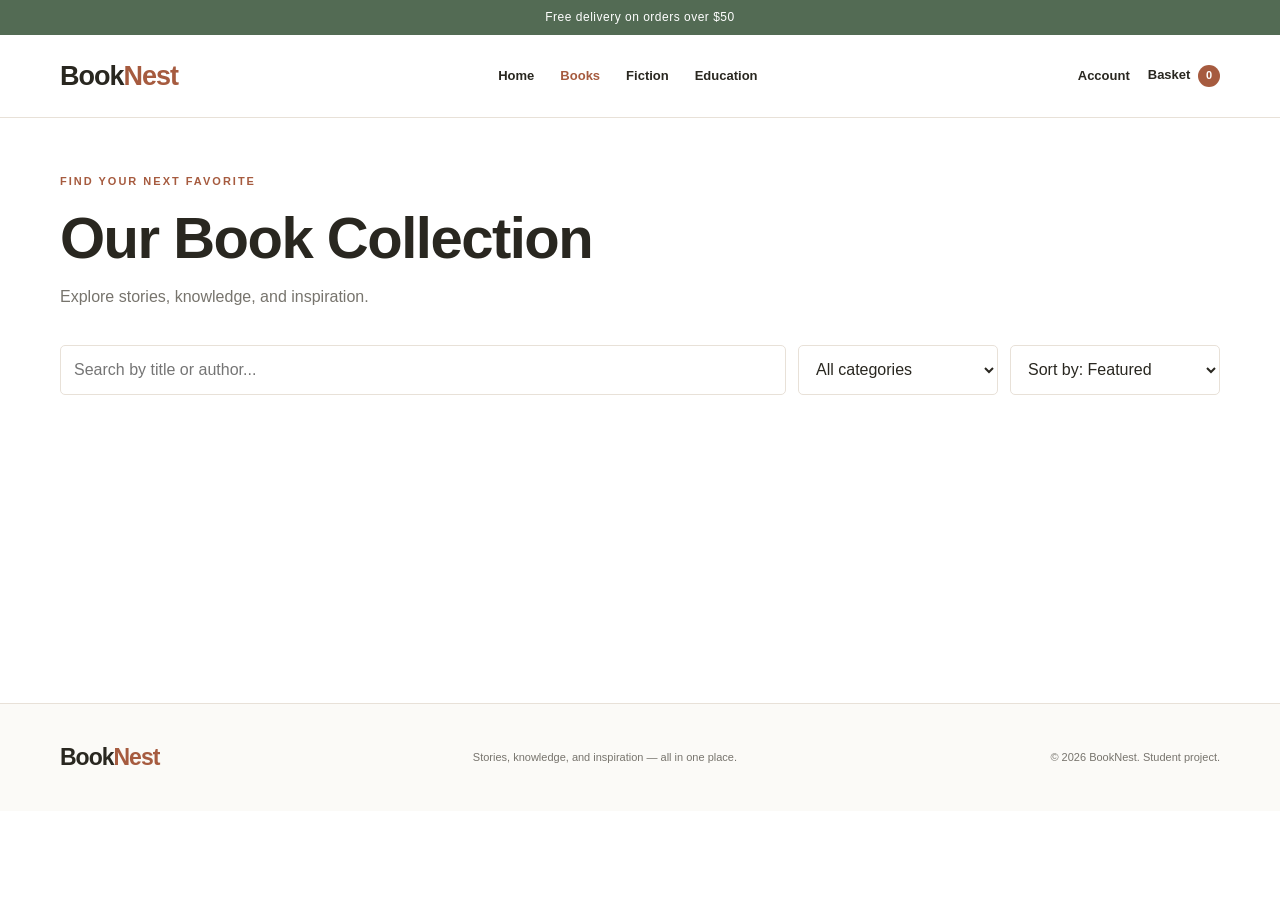
==== BookStore/gallery.html @ 00ec2f59 "Add files via upload" ====
<!DOCTYPE html>
<html lang="en">

<head>
    <meta charset="UTF-8">
    <meta name="viewport" content="width=device-width, initial-scale=1.0">
    <link rel="stylesheet" href="./assets/css/style.css">
    <title>Document</title>
</head>

<body>
    <header class="site-header">
        <div class="topbar">Free delivery on orders over $50</div>
        <div class="container nav-wrap">
            <a class="logo" href="index.html">Book<span>Nest</span></a>
            <button class="menu-toggle" id="menuToggle" aria-label="Open menu">☰</button>
            <nav class="main-nav" id="mainNav">
                <a href="index.html">Home</a>
                <a class="active" href="gallery.html">Books</a>
                <a href="gallery.html?category=Fiction">Fiction</a>
                <a href="gallery.html?category=Education">Education</a>
            </nav>
            <div class="nav-actions">
                <a href="login.html">Account</a>
                <a class="cart-link" href="gallery.html">Basket <span id="cartCount">0</span></a>
            </div>
        </div>
    </header>

    <main class="container page-section">
        <div class="page-heading">
            <p class="eyebrow">FIND YOUR NEXT FAVORITE</p>
            <h1>Our Book Collection</h1>
            <p>Explore stories, knowledge, and inspiration.</p>
        </div>

        <div class="catalog-toolbar">
            <input type="search" id="searchInput" placeholder="Search by title or author...">
            <select id="categoryFilter" aria-label="Filter by category">
                <option value="All">All categories</option>
                <option value="Fiction">Fiction</option>
                <option value="Fantasy">Fantasy</option>
                <option value="Education">Education</option>
                <option value="Self-help">Self-help</option>
                <option value="Classic">Classic</option>
            </select>
            <select id="sortSelect" aria-label="Sort books">
                <option value="default">Sort by: Featured</option>
                <option value="low">Price: Low to High</option>
                <option value="high">Price: High to Low</option>
                <option value="title">Title: A to Z</option>
            </select>
        </div>

        <p class="results-count" id="resultsCount"></p>
        <div class="product-grid" id="galleryProducts"></div>
        <p class="empty-state" id="emptyState" hidden>No books found. Try another search.</p>
    </main>

    <footer class="site-footer">
        <div class="container footer-content">
            <a class="logo footer-logo" href="index.html">Book<span>Nest</span></a>
            <p>Stories, knowledge, and inspiration — all in one place.</p>
            <p>© 2026 BookNest. Student project.</p>
        </div>
    </footer>
    <div class="toast" id="toast" role="status"></div>

    <script src="assets/js/products.js" defer></script>
    <script src="assets/js/main.js" defer></script>
    <script src="assets/js/gallery.js" defer></script>
</body>

</html>
---- BookStore/assets/css/style.css ----
/* =========================
   1. RESET AND VARIABLES
========================= */
:root {
  --primary: #a65b3f;
  --primary-dark: #81432e;
  --ink: #292720;
  --muted: #77746d;
  --cream: #f8f5ef;
  --white: #ffffff;
  --border: #e8e1d8;
  --green: #536b54;
  --radius: 14px;
  --shadow: 0 10px 35px rgba(48, 38, 27, 0.08);
}

* {
  box-sizing: border-box;
  margin: 0;
  padding: 0;
}

html {
  scroll-behavior: smooth;
}

body {
  font-family: Arial, Helvetica, sans-serif;
  color: var(--ink);
  background: var(--white);
  line-height: 1.6;
}

img {
  display: block;
  max-width: 100%;
}

a {
  color: inherit;
  text-decoration: none;
}

button,
input,
select {
  font: inherit;
}

button,
select {
  cursor: pointer;
}

button:focus-visible,
a:focus-visible,
input:focus-visible,
select:focus-visible {
  outline: 3px solid rgba(166, 91, 63, 0.35);
  outline-offset: 3px;
}

.container {
  width: min(1160px, calc(100% - 40px));
  margin-inline: auto;
}

.section {
  padding-block: 76px;
}

.eyebrow {
  color: var(--primary);
  font-size: 11px;
  font-weight: 800;
  letter-spacing: 2px;
  margin-bottom: 12px;
}

h1,
h2,
h3 {
  line-height: 1.2;
}

h1 {
  font-size: clamp(34px, 5vw, 58px);
  letter-spacing: -1.5px;
}

h2 {
  font-size: clamp(27px, 3vw, 36px);
  letter-spacing: -0.7px;
}

.muted {
  color: var(--muted);
}

/* =========================
   2. HEADER AND NAVIGATION
========================= */
.site-header {
  background: var(--white);
  border-bottom: 1px solid var(--border);
}

.topbar {
  padding: 8px 20px;
  text-align: center;
  background: var(--green);
  color: var(--white);
  font-size: 12px;
  letter-spacing: 0.5px;
}

.nav-wrap {
  min-height: 82px;
  display: flex;
  align-items: center;
  justify-content: space-between;
  gap: 28px;
}

.logo {
  font-size: 27px;
  font-weight: 800;
  letter-spacing: -1px;
  white-space: nowrap;
}

.logo span {
  color: var(--primary);
}

.main-nav,
.nav-actions {
  display: flex;
  align-items: center;
  gap: 26px;
}

.main-nav a,
.nav-actions a {
  font-size: 13px;
  font-weight: 700;
  transition: color 0.2s ease;
}

.main-nav a:hover,
.main-nav a.active,
.nav-actions a:hover {
  color: var(--primary);
}

.nav-actions {
  gap: 18px;
}

.cart-link {
  white-space: nowrap;
}

#cartCount {
  display: inline-grid;
  place-items: center;
  min-width: 22px;
  height: 22px;
  margin-left: 4px;
  padding: 0 5px;
  border-radius: 50px;
  background: var(--primary);
  color: white;
  font-size: 11px;
}

.menu-toggle {
  display: none;
  border: 0;
  background: transparent;
  color: var(--ink);
  font-size: 26px;
}

/* =========================
   3. BUTTONS
========================= */
.btn {
  display: inline-flex;
  justify-content: center;
  align-items: center;
  min-height: 46px;
  padding: 12px 23px;
  border: 1px solid transparent;
  border-radius: 5px;
  font-size: 13px;
  font-weight: 700;
  text-align: center;
  transition: 0.2s ease;
}

.btn-primary {
  color: var(--white);
  background: var(--primary);
}

.btn-primary:hover {
  background: var(--primary-dark);
  transform: translateY(-1px);
}

.btn-light {
  color: var(--ink);
  background: var(--white);
}

.btn-light:hover {
  background: var(--cream);
}

.btn-outline {
  border-color: var(--border);
  background: transparent;
}

.btn-outline:hover {
  border-color: var(--primary);
  color: var(--primary);
}

.btn-full {
  width: 100%;
}

/* =========================
   4. HOME HERO
========================= */
.hero {
  overflow: hidden;
  background: var(--cream);
}

.hero-content {
  min-height: 475px;
  display: grid;
  grid-template-columns: 1fr 0.9fr;
  align-items: center;
  gap: 60px;
  padding-block: 55px;
}

.hero h1 span {
  color: var(--primary);
}

.hero-text {
  max-width: 430px;
  margin: 20px 0 27px;
  color: var(--muted);
  font-size: 15px;
}

.hero-art {
  min-height: 330px;
  position: relative;
  display: flex;
  align-items: center;
  justify-content: center;
}

.hero-circle {
  position: absolute;
  width: 320px;
  height: 320px;
  border-radius: 50%;
  background: #e8d8c8;
}

.hero-art img {
  position: relative;
  z-index: 1;
  width: 205px;
  height: 285px;
  object-fit: cover;
  border: 8px solid white;
  border-radius: 5px;
  box-shadow: 0 25px 55px rgba(48, 38, 27, 0.2);
  transform: rotate(5deg);
}

.hero-note {
  position: absolute;
  right: 0;
  bottom: 20px;
  z-index: 2;
  padding: 15px 20px;
  background: white;
  color: var(--green);
  box-shadow: var(--shadow);
  font-size: 12px;
  font-weight: 700;
}

/* =========================
   5. BENEFITS
========================= */
.benefits {
  display: grid;
  grid-template-columns: repeat(3, 1fr);
  gap: 25px;
  padding-block: 32px;
  border-bottom: 1px solid var(--border);
}

.benefits article {
  display: flex;
  align-items: center;
  gap: 15px;
}

.benefits article > span {
  display: grid;
  place-items: center;
  width: 48px;
  height: 48px;
  flex-shrink: 0;
  border-radius: 50%;
  background: var(--cream);
  font-size: 22px;
}

.benefits h3 {
  font-size: 14px;
}

.benefits p {
  margin-top: 4px;
  color: var(--muted);
  font-size: 12px;
}

/* =========================
   6. SECTION HEADINGS
========================= */
.section-heading {
  display: flex;
  align-items: end;
  justify-content: space-between;
  gap: 20px;
  margin-bottom: 30px;
}

.text-link {
  color: var(--primary);
  font-size: 13px;
  font-weight: 700;
}

.text-link:hover {
  text-decoration: underline;
}

/* =========================
   7. PRODUCT CARDS
========================= */
.product-grid {
  display: grid;
  grid-template-columns: repeat(4, minmax(0, 1fr));
  gap: 25px;
}

.product-card {
  min-width: 0;
  overflow: hidden;
  border: 1px solid var(--border);
  border-radius: var(--radius);
  background: var(--white);
  transition: transform 0.25s ease, box-shadow 0.25s ease;
}

.product-card:hover {
  transform: translateY(-5px);
  box-shadow: var(--shadow);
}

.product-image {
  position: relative;
  display: flex;
  align-items: center;
  justify-content: center;
  height: 260px;
  overflow: hidden;
  background: #f6f2ec;
}

.product-image img {
  width: 100%;
  height: 100%;
  padding: 18px;
  object-fit: contain;
  transition: transform 0.3s ease;
}

.product-card:hover .product-image img {
  transform: scale(1.04);
}

.product-category {
  position: absolute;
  top: 12px;
  left: 12px;
  z-index: 1;
  padding: 5px 9px;
  border-radius: 3px;
  background: white;
  color: var(--green);
  font-size: 10px;
  font-weight: 700;
}

.product-info {
  padding: 17px;
}

.product-author {
  margin-bottom: 7px;
  color: var(--muted);
  font-size: 11px;
}

.product-info h3 {
  min-height: 42px;
  font-size: 15px;
}

.product-info h3 a:hover {
  color: var(--primary);
}

.product-bottom {
  display: flex;
  align-items: center;
  justify-content: space-between;
  gap: 10px;
  margin-top: 17px;
}

.product-bottom strong {
  color: var(--primary);
  font-size: 17px;
}

.add-cart {
  display: grid;
  place-items: center;
  width: 35px;
  height: 35px;
  border: 0;
  border-radius: 5px;
  background: var(--cream);
  color: var(--primary);
  font-size: 24px;
  transition: 0.2s ease;
}

.add-cart:hover {
  background: var(--primary);
  color: white;
}


.promo {
  overflow: hidden;
  background: var(--green);
  color: white;
}

.promo-content {
  display: flex;
  align-items: center;
  justify-content: space-between;
  gap: 40px;
  padding-block: 55px;
}

.promo .eyebrow {
  color: #e8d8c8;
}

.promo h2 {
  font-size: clamp(32px, 4vw, 46px);
}

.promo p:not(.eyebrow) {
  margin: 17px 0 24px;
  color: #e1e6dc;
}

.promo-symbol {
  color: rgba(255, 255, 255, 0.16);
  font-size: clamp(35px, 6vw, 76px);
  font-weight: 900;
  line-height: 0.95;
  text-align: right;
  letter-spacing: 2px;
}

.newsletter {
  display: flex;
  gap: 12px;
  max-width: 650px;
}

.newsletter input {
  flex: 1;
  min-width: 0;
  padding: 13px 15px;
  border: 1px solid var(--border);
  border-radius: 5px;
  background: var(--cream);
}

.page-section {
  min-height: 65vh;
  padding-block: 55px 80px;
}

.page-heading {
  margin-bottom: 35px;
}

.page-heading > p:last-child {
  margin-top: 12px;
  color: var(--muted);
}

.catalog-toolbar {
  display: grid;
  grid-template-columns: minmax(200px, 1fr) 200px 210px;
  gap: 12px;
  margin-bottom: 22px;
}

.catalog-toolbar input,
.catalog-toolbar select {
  width: 100%;
  min-height: 47px;
  padding: 11px 13px;
  border: 1px solid var(--border);
  border-radius: 5px;
  background: white;
  color: var(--ink);
}

.results-count {
  margin-bottom: 20px;
  color: var(--muted);
  font-size: 13px;
}

.empty-state {
  padding: 50px 15px;
  color: var(--muted);
  text-align: center;
}

 
.breadcrumbs {
  margin-bottom: 30px;
  color: var(--muted);
  font-size: 12px;
}

.breadcrumbs a:hover {
  color: var(--primary);
}

.detail-layout {
  display: grid;
  grid-template-columns: minmax(0, 0.85fr) minmax(0, 1.15fr);
  align-items: start;
  gap: 55px;
}

.detail-image {
  display: grid;
  place-items: center;
  min-height: 420px;
  padding: 35px;
  border-radius: var(--radius);
  background: var(--cream);
}

.detail-image img {
  width: min(100%, 300px);
  height: 380px;
  object-fit: contain;
}

.detail-info {
  padding-block: 15px;
}

.detail-info h1 {
  font-size: clamp(32px, 4vw, 45px);
}

.detail-author {
  margin-top: 12px;
  color: var(--muted);
}

.detail-price {
  margin: 25px 0;
  color: var(--primary);
  font-size: 29px;
  font-weight: 800;
}

.detail-description {
  margin-bottom: 25px;
  color: var(--muted);
  line-height: 1.9;
}

.detail-meta {
  margin-bottom: 27px;
  padding-block: 15px;
  border-top: 1px solid var(--border);
  border-bottom: 1px solid var(--border);
  font-size: 13px;
}

.detail-meta p + p {
  margin-top: 8px;
}

.detail-info .btn {
  margin: 0 8px 8px 0;
}

.not-found {
  grid-column: 1 / -1;
  padding: 50px 0;
  text-align: center;
}

.not-found p {
  margin: 15px 0;
  color: var(--muted);
}

 
.auth-page {
  min-height: 100vh;
  background: var(--cream);
}

.auth-wrapper {
  display: grid;
  place-items: center;
  padding: 45px 20px 70px;
}

.auth-card {
  width: min(100%, 460px);
  padding: 38px;
  border: 1px solid var(--border);
  border-radius: var(--radius);
  background: white;
  box-shadow: var(--shadow);
}

.auth-card h1 {
  margin-bottom: 10px;
  font-size: 31px;
  letter-spacing: -0.7px;
}

.auth-card > .muted {
  margin-bottom: 26px;
  font-size: 13px;
}

.auth-card label {
  display: block;
  margin: 16px 0 7px;
  font-size: 12px;
  font-weight: 700;
}

.auth-card input {
  width: 100%;
  min-height: 46px;
  padding: 12px;
  border: 1px solid var(--border);
  border-radius: 5px;
  background: white;
}

.auth-card input:focus,
.newsletter input:focus,
.catalog-toolbar input:focus,
.catalog-toolbar select:focus {
  border-color: var(--primary);
  outline: 2px solid rgba(166, 91, 63, 0.12);
}

.auth-card .btn {
  margin-top: 22px;
}

.field-error {
  display: block;
  min-height: 0;
  margin-top: 4px;
  color: #b3261e;
  font-size: 11px;
}

.field-error:not(:empty) {
  margin-bottom: 5px;
}

.auth-switch {
  margin-top: 22px;
  text-align: center;
  font-size: 13px;
}

.auth-switch a {
  color: var(--primary);
  font-weight: 700;
}

.form-message {
  margin-top: 15px;
  color: #b3261e;
  font-size: 13px;
  overflow-wrap: anywhere;
}

.success-message {
  color: #2f6b3d;
}

.demo-note {
  margin-top: 20px;
  color: var(--muted);
  font-size: 11px;
  text-align: center;
}

 
.site-footer {
  padding-block: 35px;
  border-top: 1px solid var(--border);
  background: #fbfaf7;
}

.footer-content {
  display: flex;
  align-items: center;
  justify-content: space-between;
  gap: 20px;
  flex-wrap: wrap;
}

.footer-logo {
  font-size: 23px;
}

.footer-content p {
  color: var(--muted);
  font-size: 11px;
}


.toast {
  position: fixed;
  right: 22px;
  bottom: 22px;
  z-index: 100;
  max-width: calc(100% - 44px);
  padding: 13px 20px;
  border-radius: 7px;
  background: var(--ink);
  color: white;
  font-size: 13px;
  box-shadow: var(--shadow);
  opacity: 0;
  pointer-events: none;
  transform: translateY(10px);
  transition: 0.25s ease;
}

.toast.show {
  opacity: 1;
  transform: translateY(0);
}

@media (max-width: 950px) {
  .nav-wrap {
    gap: 16px;
  }

  .main-nav {
    gap: 15px;
  }

  .nav-actions {
    gap: 12px;
  }

  .product-grid {
    grid-template-columns: repeat(3, minmax(0, 1fr));
  }

  .hero-content {
    gap: 25px;
  }

  .catalog-toolbar {
    grid-template-columns: 1fr 1fr;
  }

  .catalog-toolbar input {
    grid-column: 1 / -1;
  }

  .detail-layout {
    gap: 30px;
  }
}

@media (max-width: 700px) {
  .container {
    width: min(100% - 28px, 560px);
  }

  .nav-wrap {
    min-height: 70px;
    flex-wrap: wrap;
    gap: 12px;
    padding-block: 12px;
  }

  .logo {
    font-size: 24px;
  }

  .menu-toggle {
    display: block;
    margin-left: auto;
  }

  .main-nav {
    display: none;
    order: 3;
    width: 100%;
    align-items: stretch;
    flex-direction: column;
    gap: 0;
    padding: 8px 0;
    border-top: 1px solid var(--border);
  }

  .main-nav.nav-open {
    display: flex;
  }

  .main-nav a {
    padding: 10px 0;
  }

  .nav-actions {
    width: 100%;
    justify-content: space-between;
    padding-top: 9px;
    border-top: 1px solid var(--border);
  }

  .hero-content {
    grid-template-columns: 1fr;
    padding-block: 45px;
    text-align: center;
  }

  .hero-text {
    margin-inline: auto;
  }

  .hero-art {
    min-height: 290px;
  }

  .hero-circle {
    width: 260px;
    height: 260px;
  }

  .hero-art img {
    width: 170px;
    height: 235px;
  }

  .hero-note {
    right: 2px;
    bottom: 5px;
  }

  .benefits {
    grid-template-columns: 1fr;
    gap: 20px;
  }

  .section {
    padding-block: 52px;
  }

  .section-heading {
    align-items: start;
    flex-direction: column;
    gap: 12px;
  }

  .product-grid {
    grid-template-columns: repeat(2, minmax(0, 1fr));
    gap: 13px;
  }

  .product-image {
    height: 205px;
  }

  .product-info {
    padding: 12px;
  }

  .product-info h3 {
    font-size: 13px;
  }

  .product-bottom strong {
    font-size: 15px;
  }

  .promo-content {
    align-items: start;
    flex-direction: column;
    padding-block: 45px;
  }

  .promo-symbol {
    font-size: 43px;
    text-align: left;
  }

  .newsletter {
    flex-direction: column;
  }

  .newsletter .btn {
    width: 100%;
  }

  .page-section {
    padding-block: 35px 55px;
  }

  .catalog-toolbar {
    grid-template-columns: 1fr;
  }

  .catalog-toolbar input {
    grid-column: auto;
  }

  .detail-layout {
    grid-template-columns: 1fr;
    gap: 25px;
  }

  .detail-image {
    min-height: 330px;
  }

  .detail-image img {
    height: 290px;
  }

  .detail-info {
    padding-top: 0;
  }

  .auth-wrapper {
    padding: 25px 14px 45px;
  }

  .auth-card {
    padding: 26px 21px;
  }

  .footer-content {
    align-items: start;
    flex-direction: column;
    gap: 10px;
  }
}

@media (max-width: 380px) {
  .product-grid {
    grid-template-columns: 1fr;
  }

  .product-image {
    height: 260px;
  }

  .auth-card h1 {
    font-size: 27px;
  }
}
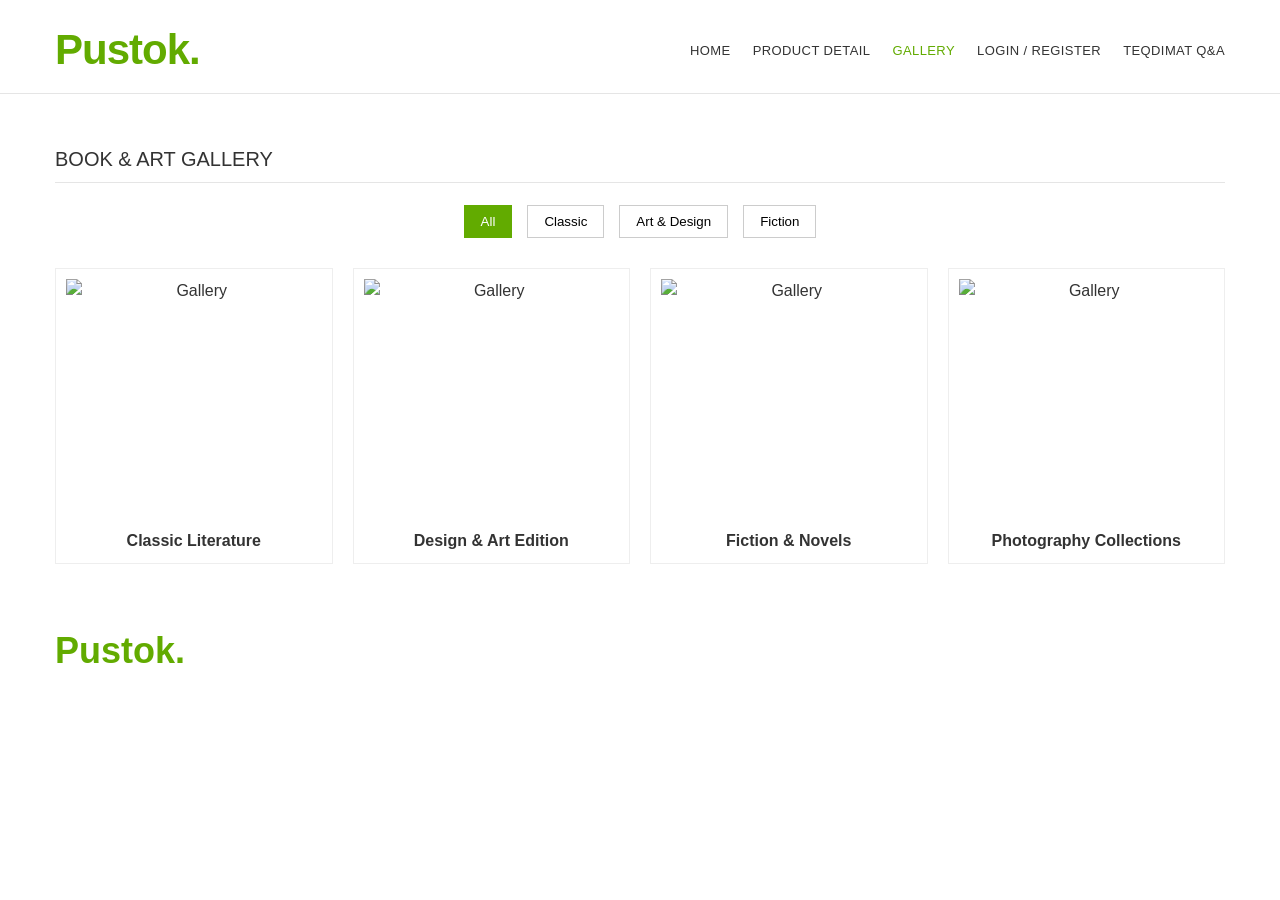
==== commit 65ec152c: "Add files via upload" ====
--- a/BookStore/gallery.html
+++ b/BookStore/gallery.html
@@ -1,74 +1,68 @@
 <!DOCTYPE html>
-<html lang="en">
+<html lang="az">
+<head>
+  <meta charset="UTF-8">
+  <meta name="viewport" content="width=device-width, initial-scale=1.0">
+  <title>Pustok - Gallery</title>
+  <link rel="stylesheet" href="./assets/css/style.css">
+</head>
+<body>
 
-<head>
-    <meta charset="UTF-8">
-    <meta name="viewport" content="width=device-width, initial-scale=1.0">
-    <link rel="stylesheet" href="./assets/css/style.css">
-    <title>Document</title>
-</head>
+  <!-- Header -->
+  <header class="header">
+    <div class="container header-top">
+      <div class="logo"><a href="index.html">Pustok<span>.</span></a></div>
+      <nav class="main-nav">
+        <ul>
+          <li><a href="index.html" class="nav-link">HOME</a></li>
+          <li><a href="product-detail.html" class="nav-link">PRODUCT DETAIL</a></li>
+          <li><a href="gallery.html" class="nav-link active">GALLERY</a></li>
+          <li><a href="login-register.html" class="nav-link">LOGIN / REGISTER</a></li>
+          <li><a href="presentation.html" class="nav-link">TEQDIMAT Q&A</a></li>
+        </ul>
+      </nav>
+    </div>
+  </header>
 
-<body>
-    <header class="site-header">
-        <div class="topbar">Free delivery on orders over $50</div>
-        <div class="container nav-wrap">
-            <a class="logo" href="index.html">Book<span>Nest</span></a>
-            <button class="menu-toggle" id="menuToggle" aria-label="Open menu">☰</button>
-            <nav class="main-nav" id="mainNav">
-                <a href="index.html">Home</a>
-                <a class="active" href="gallery.html">Books</a>
-                <a href="gallery.html?category=Fiction">Fiction</a>
-                <a href="gallery.html?category=Education">Education</a>
-            </nav>
-            <div class="nav-actions">
-                <a href="login.html">Account</a>
-                <a class="cart-link" href="gallery.html">Basket <span id="cartCount">0</span></a>
-            </div>
-        </div>
-    </header>
+  <!-- Gallery Section -->
+  <main class="container" style="padding: 50px 15px;">
+    <h2 class="section-title">BOOK & ART GALLERY</h2>
 
-    <main class="container page-section">
-        <div class="page-heading">
-            <p class="eyebrow">FIND YOUR NEXT FAVORITE</p>
-            <h1>Our Book Collection</h1>
-            <p>Explore stories, knowledge, and inspiration.</p>
-        </div>
+    <!-- Category Filters -->
+    <div class="gallery-filters" style="display: flex; justify-content: center; gap: 15px; margin-bottom: 30px;">
+      <button class="filter-btn active" onclick="filterGallery('all')">All</button>
+      <button class="filter-btn" onclick="filterGallery('classic')">Classic</button>
+      <button class="filter-btn" onclick="filterGallery('art')">Art & Design</button>
+      <button class="filter-btn" onclick="filterGallery('fiction')">Fiction</button>
+    </div>
 
-        <div class="catalog-toolbar">
-            <input type="search" id="searchInput" placeholder="Search by title or author...">
-            <select id="categoryFilter" aria-label="Filter by category">
-                <option value="All">All categories</option>
-                <option value="Fiction">Fiction</option>
-                <option value="Fantasy">Fantasy</option>
-                <option value="Education">Education</option>
-                <option value="Self-help">Self-help</option>
-                <option value="Classic">Classic</option>
-            </select>
-            <select id="sortSelect" aria-label="Sort books">
-                <option value="default">Sort by: Featured</option>
-                <option value="low">Price: Low to High</option>
-                <option value="high">Price: High to Low</option>
-                <option value="title">Title: A to Z</option>
-            </select>
-        </div>
+    <!-- Gallery Grid -->
+    <div class="gallery-grid">
+      <div class="gallery-item item-classic">
+        <img src="https://images.unsplash.com/photo-1544716278-ca5e3f4abd8c?w=400" alt="Gallery">
+        <h4>Classic Literature</h4>
+      </div>
+      <div class="gallery-item item-art">
+        <img src="https://images.unsplash.com/photo-1512820790803-83ca734da794?w=400" alt="Gallery">
+        <h4>Design & Art Edition</h4>
+      </div>
+      <div class="gallery-item item-fiction">
+        <img src="https://images.unsplash.com/photo-1532012197267-da84d127e765?w=400" alt="Gallery">
+        <h4>Fiction & Novels</h4>
+      </div>
+      <div class="gallery-item item-art">
+        <img src="https://images.unsplash.com/photo-1543002588-bfa74002ed7e?w=400" alt="Gallery">
+        <h4>Photography Collections</h4>
+      </div>
+    </div>
+  </main>
 
-        <p class="results-count" id="resultsCount"></p>
-        <div class="product-grid" id="galleryProducts"></div>
-        <p class="empty-state" id="emptyState" hidden>No books found. Try another search.</p>
-    </main>
+  <footer class="footer">
+    <div class="container footer-main">
+      <div><h2 class="footer-logo">Pustok<span>.</span></h2></div>
+    </div>
+  </footer>
 
-    <footer class="site-footer">
-        <div class="container footer-content">
-            <a class="logo footer-logo" href="index.html">Book<span>Nest</span></a>
-            <p>Stories, knowledge, and inspiration — all in one place.</p>
-            <p>© 2026 BookNest. Student project.</p>
-        </div>
-    </footer>
-    <div class="toast" id="toast" role="status"></div>
-
-    <script src="assets/js/products.js" defer></script>
-    <script src="assets/js/main.js" defer></script>
-    <script src="assets/js/gallery.js" defer></script>
+  <script src="./assets/js/script.js"></script>
 </body>
-
 </html>
--- a/BookStore/assets/css/style.css
+++ b/BookStore/assets/css/style.css
@@ -1,1024 +1,1140 @@
-
-/* =========================
-   1. RESET AND VARIABLES
-========================= */
-:root {
-  --primary: #a65b3f;
-  --primary-dark: #81432e;
-  --ink: #292720;
-  --muted: #77746d;
-  --cream: #f8f5ef;
-  --white: #ffffff;
-  --border: #e8e1d8;
-  --green: #536b54;
-  --radius: 14px;
-  --shadow: 0 10px 35px rgba(48, 38, 27, 0.08);
-}
-
 * {
   box-sizing: border-box;
   margin: 0;
   padding: 0;
 }
 
-html {
-  scroll-behavior: smooth;
+:root {
+  --green: #62ab00;
+  --green-dark: #549400;
+  --text: #333;
+  --muted: #8c8c8c;
+  --line: #e5e5e5;
+  --bg: #f2f2f5;
+  --red: #c00;
 }
 
 body {
-  font-family: Arial, Helvetica, sans-serif;
-  color: var(--ink);
-  background: var(--white);
-  line-height: 1.6;
+  font-family: "Rubik", "Segoe UI", Arial, sans-serif;
+  color: var(--text);
+  background: #fff;
+  line-height: 1.5;
 }
 
 img {
+  max-width: 100%;
   display: block;
-  max-width: 100%;
 }
 
 a {
+  text-decoration: none;
   color: inherit;
-  text-decoration: none;
 }
 
 button,
-input,
-select {
-  font: inherit;
-}
-
-button,
-select {
+input {
+  font-family: inherit;
+}
+
+.container {
+  max-width: 1200px;
+  margin: 0 auto;
+  padding: 0 15px;
+}
+
+/* Top bar */
+.topbar {
+  background: #f5f5f5;
+  border-bottom: 1px solid var(--line);
+  font-size: 13px;
+}
+
+.topbar-inner {
+  display: flex;
+  align-items: center;
+  justify-content: space-between;
+  min-height: 42px;
+  gap: 16px;
+}
+
+.topbar-social {
+  display: flex;
+  gap: 14px;
+}
+
+.topbar-social a {
+  color: #666;
+}
+
+.topbar-note {
+  letter-spacing: 0.4px;
+  color: #555;
+}
+
+.topbar-meta {
+  display: flex;
+  gap: 12px;
+}
+
+.topbar-meta button {
+  background: none;
+  border: 0;
   cursor: pointer;
-}
-
-button:focus-visible,
-a:focus-visible,
-input:focus-visible,
-select:focus-visible {
-  outline: 3px solid rgba(166, 91, 63, 0.35);
-  outline-offset: 3px;
-}
-
-.container {
-  width: min(1160px, calc(100% - 40px));
-  margin-inline: auto;
-}
-
-.section {
-  padding-block: 76px;
-}
-
-.eyebrow {
-  color: var(--primary);
-  font-size: 11px;
-  font-weight: 800;
-  letter-spacing: 2px;
-  margin-bottom: 12px;
-}
-
-h1,
-h2,
-h3 {
-  line-height: 1.2;
-}
-
-h1 {
-  font-size: clamp(34px, 5vw, 58px);
-  letter-spacing: -1.5px;
-}
-
-h2 {
-  font-size: clamp(27px, 3vw, 36px);
-  letter-spacing: -0.7px;
-}
-
-.muted {
+  color: #555;
+}
+
+/* Header */
+.header {
+  background: #fff;
+  border-bottom: 1px solid var(--line);
+  position: sticky;
+  top: 0;
+  z-index: 40;
+}
+
+.header-top {
+  display: flex;
+  align-items: center;
+  justify-content: space-between;
+  padding: 18px 15px 12px;
+  gap: 20px;
+}
+
+.logo a {
+  font-size: 42px;
+  font-weight: 700;
+  color: var(--green);
+  letter-spacing: -1px;
+}
+
+.header-support {
+  display: flex;
+  align-items: center;
+  gap: 12px;
+  margin-left: auto;
+  margin-right: 32px;
+}
+
+.support-icon {
+  font-size: 32px;
+  color: var(--green);
+}
+
+.support-text .label {
+  font-size: 12px;
   color: var(--muted);
-}
-
-/* =========================
-   2. HEADER AND NAVIGATION
-========================= */
-.site-header {
-  background: var(--white);
-  border-bottom: 1px solid var(--border);
-}
-
-.topbar {
-  padding: 8px 20px;
-  text-align: center;
-  background: var(--green);
-  color: var(--white);
-  font-size: 12px;
-  letter-spacing: 0.5px;
-}
-
-.nav-wrap {
-  min-height: 82px;
-  display: flex;
-  align-items: center;
-  justify-content: space-between;
-  gap: 28px;
-}
-
-.logo {
-  font-size: 27px;
-  font-weight: 800;
-  letter-spacing: -1px;
-  white-space: nowrap;
-}
-
-.logo span {
-  color: var(--primary);
-}
-
-.main-nav,
-.nav-actions {
-  display: flex;
-  align-items: center;
-  gap: 26px;
-}
-
-.main-nav a,
-.nav-actions a {
+  display: block;
+}
+
+.support-text .phone {
+  font-size: 15px;
+  font-weight: 700;
+}
+
+.main-nav ul {
+  display: flex;
+  list-style: none;
+  gap: 22px;
+}
+
+.main-nav a {
   font-size: 13px;
-  font-weight: 700;
-  transition: color 0.2s ease;
-}
-
-.main-nav a:hover,
+  font-weight: 500;
+  color: #333;
+  letter-spacing: 0.4px;
+}
+
 .main-nav a.active,
-.nav-actions a:hover {
-  color: var(--primary);
-}
-
-.nav-actions {
-  gap: 18px;
-}
-
-.cart-link {
-  white-space: nowrap;
-}
-
-#cartCount {
-  display: inline-grid;
-  place-items: center;
-  min-width: 22px;
-  height: 22px;
-  margin-left: 4px;
-  padding: 0 5px;
-  border-radius: 50px;
-  background: var(--primary);
-  color: white;
-  font-size: 11px;
+.main-nav a:hover {
+  color: var(--green);
+}
+
+.mobile-tools {
+  display: none;
+  align-items: center;
+  gap: 16px;
 }
 
 .menu-toggle {
   display: none;
+  background: none;
   border: 0;
+  font-size: 22px;
+  cursor: pointer;
+}
+
+.header-bottom {
+  display: flex;
+  align-items: center;
+  padding: 0 15px 18px;
+  gap: 16px;
+}
+
+.cat-wrap {
+  position: relative;
+}
+
+.cat-btn {
+  background: #fff;
+  border: 1px solid var(--line);
+  padding: 12px 16px;
+  font-weight: 500;
+  cursor: pointer;
+  display: flex;
+  align-items: center;
+  gap: 10px;
+  min-width: 230px;
+  justify-content: space-between;
+}
+
+.cat-menu {
+  display: none;
+  position: absolute;
+  top: 100%;
+  left: 0;
+  right: 0;
+  background: #fff;
+  border: 1px solid var(--line);
+  list-style: none;
+  z-index: 20;
+}
+
+.cat-menu.open,
+.cat-wrap:hover .cat-menu {
+  display: block;
+}
+
+.cat-menu a {
+  display: block;
+  padding: 10px 14px;
+  font-size: 13px;
+  border-bottom: 1px solid #f3f3f3;
+}
+
+.cat-menu a:hover {
+  color: var(--green);
+}
+
+.search-box {
+  display: flex;
+  flex: 1;
+}
+
+.search-box input {
+  width: 100%;
+  padding: 12px 14px;
+  border: 1px solid var(--line);
+  border-right: none;
+  outline: none;
+}
+
+.search-btn {
+  background: var(--green);
+  color: #fff;
+  border: none;
+  padding: 0 28px;
+  cursor: pointer;
+  font-weight: 500;
+}
+
+.search-btn:hover {
+  background: var(--green-dark);
+}
+
+.header-actions {
+  display: flex;
+  align-items: center;
+  gap: 16px;
+}
+
+.icon-link {
+  color: #333;
+  font-size: 18px;
+}
+
+.cart-block {
+  display: flex;
+  align-items: center;
+  gap: 10px;
+}
+
+.cart-icon {
+  position: relative;
+  font-size: 22px;
+  color: #333;
+}
+
+.cart-icon .badge {
+  position: absolute;
+  top: -8px;
+  right: -10px;
+  background: var(--green);
+  color: #fff;
+  font-size: 10px;
+  width: 18px;
+  height: 18px;
+  border-radius: 50%;
+  display: flex;
+  align-items: center;
+  justify-content: center;
+}
+
+.cart-title {
+  display: block;
+  font-size: 12px;
+  color: var(--muted);
+}
+
+.cart-price {
+  font-weight: 700;
+  font-size: 14px;
+}
+
+/* Hero */
+.hero-slider {
+  position: relative;
+  background: var(--bg);
+  overflow: hidden;
+}
+
+.slider-container {
+  display: flex;
+  width: 200%;
+  transition: transform 0.6s ease-in-out;
+}
+
+.slide {
+  width: 50%;
+  flex-shrink: 0;
+}
+
+.slide-content {
+  display: flex;
+  align-items: center;
+  justify-content: space-between;
+  min-height: 420px;
+  padding: 40px 15px 60px;
+}
+
+.slide-text h1 {
+  font-size: 48px;
+  line-height: 1.15;
+  font-weight: 500;
+  margin-bottom: 16px;
+  color: #333;
+}
+
+.subtitle {
+  font-family: "Playfair Display", Georgia, serif;
+  font-style: italic;
+  color: #8a8a8a;
+  font-size: 22px;
+  margin-bottom: 32px;
+}
+
+.btn-outline {
+  display: inline-block;
+  padding: 12px 28px;
+  border: 2px solid var(--green);
+  color: var(--green);
+  font-weight: 500;
+}
+
+.btn-outline:hover {
+  background: var(--green);
+  color: #fff;
+}
+
+.book-mockup {
+  position: relative;
+  width: 420px;
+  height: 300px;
+}
+
+.book-3d {
+  position: absolute;
+  overflow: hidden;
+  background: #fff;
+  box-shadow: -18px 18px 30px rgba(0, 0, 0, 0.18);
+}
+
+.book-3d img {
+  width: 100%;
+  height: 100%;
+  object-fit: cover;
+}
+
+.alignment-right .front-book {
+  width: 200px;
+  height: 270px;
+  left: 30px;
+  top: 20px;
+  z-index: 2;
+  transform: rotate(-8deg) perspective(500px) rotateY(12deg);
+}
+
+.alignment-right .back-book {
+  width: 210px;
+  height: 280px;
+  right: 10px;
+  top: 8px;
+  z-index: 1;
+  transform: rotate(6deg) perspective(500px) rotateY(-8deg);
+}
+
+.alignment-left .front-book {
+  width: 200px;
+  height: 270px;
+  right: 30px;
+  top: 20px;
+  z-index: 2;
+  transform: rotate(8deg);
+}
+
+.alignment-left .back-book {
+  width: 210px;
+  height: 280px;
+  left: 10px;
+  top: 8px;
+  z-index: 1;
+  transform: rotate(-6deg);
+}
+
+.slider-dots {
+  display: flex;
+  justify-content: center;
+  gap: 8px;
+  padding-bottom: 18px;
+}
+
+.dot {
+  width: 12px;
+  height: 12px;
+  background: #cfcfcf;
+  border: 0;
+  border-radius: 50%;
+  cursor: pointer;
+}
+
+.dot.active {
   background: transparent;
-  color: var(--ink);
-  font-size: 26px;
-}
-
-/* =========================
-   3. BUTTONS
-========================= */
-.btn {
-  display: inline-flex;
-  justify-content: center;
-  align-items: center;
-  min-height: 46px;
-  padding: 12px 23px;
-  border: 1px solid transparent;
-  border-radius: 5px;
+  border: 2px solid var(--green);
+}
+
+/* Features */
+.features-section {
+  display: grid;
+  grid-template-columns: repeat(4, 1fr);
+  gap: 20px;
+  margin: 36px auto;
+}
+
+.feature-card {
+  border: 1px solid var(--line);
+  padding: 22px 18px;
+  display: flex;
+  align-items: center;
+  gap: 16px;
+}
+
+.feature-card i {
+  font-size: 32px;
+  color: var(--green);
+}
+
+.feature-card h4 {
+  font-size: 15px;
+  font-weight: 500;
+}
+
+.feature-card p {
   font-size: 13px;
-  font-weight: 700;
-  text-align: center;
-  transition: 0.2s ease;
-}
-
-.btn-primary {
-  color: var(--white);
-  background: var(--primary);
-}
-
-.btn-primary:hover {
-  background: var(--primary-dark);
-  transform: translateY(-1px);
-}
-
-.btn-light {
-  color: var(--ink);
-  background: var(--white);
-}
-
-.btn-light:hover {
-  background: var(--cream);
-}
-
-.btn-outline {
-  border-color: var(--border);
-  background: transparent;
-}
-
-.btn-outline:hover {
-  border-color: var(--primary);
-  color: var(--primary);
-}
-
-.btn-full {
-  width: 100%;
-}
-
-/* =========================
-   4. HOME HERO
-========================= */
-.hero {
-  overflow: hidden;
-  background: var(--cream);
-}
-
-.hero-content {
-  min-height: 475px;
-  display: grid;
-  grid-template-columns: 1fr 0.9fr;
-  align-items: center;
-  gap: 60px;
-  padding-block: 55px;
-}
-
-.hero h1 span {
-  color: var(--primary);
-}
-
-.hero-text {
-  max-width: 430px;
-  margin: 20px 0 27px;
   color: var(--muted);
-  font-size: 15px;
-}
-
-.hero-art {
-  min-height: 330px;
-  position: relative;
-  display: flex;
-  align-items: center;
-  justify-content: center;
-}
-
-.hero-circle {
-  position: absolute;
-  width: 320px;
-  height: 320px;
-  border-radius: 50%;
-  background: #e8d8c8;
-}
-
-.hero-art img {
-  position: relative;
-  z-index: 1;
-  width: 205px;
-  height: 285px;
-  object-fit: cover;
-  border: 8px solid white;
-  border-radius: 5px;
-  box-shadow: 0 25px 55px rgba(48, 38, 27, 0.2);
-  transform: rotate(5deg);
-}
-
-.hero-note {
-  position: absolute;
-  right: 0;
-  bottom: 20px;
-  z-index: 2;
-  padding: 15px 20px;
-  background: white;
-  color: var(--green);
-  box-shadow: var(--shadow);
-  font-size: 12px;
-  font-weight: 700;
-}
-
-/* =========================
-   5. BENEFITS
-========================= */
-.benefits {
+}
+
+/* Promo banners */
+.promo-row {
   display: grid;
   grid-template-columns: repeat(3, 1fr);
-  gap: 25px;
-  padding-block: 32px;
-  border-bottom: 1px solid var(--border);
-}
-
-.benefits article {
-  display: flex;
-  align-items: center;
-  gap: 15px;
-}
-
-.benefits article > span {
+  gap: 20px;
+  margin-bottom: 50px;
+}
+
+.promo-card {
+  min-height: 180px;
+  padding: 28px;
+  color: #fff;
+  display: flex;
+  flex-direction: column;
+  justify-content: center;
+  background-size: cover;
+  background-position: center;
+}
+
+.promo-a {
+  background-image: linear-gradient(90deg, rgba(20, 20, 20, 0.7), rgba(20, 20, 20, 0.15)), url("https://images.unsplash.com/photo-1516979187457-637abb4f9353?w=800");
+}
+
+.promo-b {
+  background-image: linear-gradient(90deg, rgba(20, 20, 20, 0.7), rgba(20, 20, 20, 0.15)), url("https://images.unsplash.com/photo-1524995997946-a1c2e315a42f?w=800");
+}
+
+.promo-c {
+  background-image: linear-gradient(90deg, rgba(20, 20, 20, 0.7), rgba(20, 20, 20, 0.15)), url("https://images.unsplash.com/photo-1481627834876-b7833e8f5570?w=800");
+}
+
+.promo-kicker {
+  font-size: 12px;
+  letter-spacing: 1px;
+}
+
+.promo-card strong {
+  font-size: 28px;
+  font-weight: 500;
+}
+
+.promo-card em {
+  font-style: italic;
+  font-family: "Playfair Display", Georgia, serif;
+}
+
+/* Tabs + products */
+.products-tabs {
+  margin-bottom: 50px;
+}
+
+.tab-header {
+  display: flex;
+  justify-content: center;
+  gap: 8px;
+  margin-bottom: 28px;
+  flex-wrap: wrap;
+}
+
+.tab-pill {
+  background: #fff;
+  border: 1px solid var(--line);
+  padding: 10px 22px;
+  cursor: pointer;
+  font-size: 15px;
+  position: relative;
+}
+
+.tab-pill.active {
+  border-color: var(--green);
+  color: var(--green);
+}
+
+.tab-pill.active::after {
+  content: "";
+  position: absolute;
+  left: 50%;
+  bottom: -7px;
+  width: 12px;
+  height: 12px;
+  background: #fff;
+  border-right: 1px solid var(--green);
+  border-bottom: 1px solid var(--green);
+  transform: translateX(-50%) rotate(45deg);
+}
+
+.tab-panel {
+  display: none;
+}
+
+.tab-panel.active {
+  display: block;
+}
+
+.section-title,
+.col-title {
+  font-size: 20px;
+  font-weight: 500;
+  margin-bottom: 22px;
+  padding-bottom: 8px;
+  border-bottom: 1px solid var(--line);
+}
+
+.col-title {
+  position: relative;
+}
+
+.col-title::after {
+  content: "";
+  position: absolute;
+  left: 0;
+  bottom: -1px;
+  width: 80px;
+  height: 2px;
+  background: var(--green);
+}
+
+.products-grid {
   display: grid;
-  place-items: center;
-  width: 48px;
-  height: 48px;
-  flex-shrink: 0;
-  border-radius: 50%;
-  background: var(--cream);
-  font-size: 22px;
-}
-
-.benefits h3 {
-  font-size: 14px;
-}
-
-.benefits p {
-  margin-top: 4px;
-  color: var(--muted);
-  font-size: 12px;
-}
-
-/* =========================
-   6. SECTION HEADINGS
-========================= */
-.section-heading {
-  display: flex;
-  align-items: end;
-  justify-content: space-between;
+  grid-template-columns: repeat(4, 1fr);
   gap: 20px;
-  margin-bottom: 30px;
-}
-
-.text-link {
-  color: var(--primary);
-  font-size: 13px;
-  font-weight: 700;
-}
-
-.text-link:hover {
-  text-decoration: underline;
-}
-
-/* =========================
-   7. PRODUCT CARDS
-========================= */
-.product-grid {
-  display: grid;
-  grid-template-columns: repeat(4, minmax(0, 1fr));
-  gap: 25px;
 }
 
 .product-card {
-  min-width: 0;
-  overflow: hidden;
-  border: 1px solid var(--border);
-  border-radius: var(--radius);
-  background: var(--white);
-  transition: transform 0.25s ease, box-shadow 0.25s ease;
-}
-
-.product-card:hover {
-  transform: translateY(-5px);
-  box-shadow: var(--shadow);
-}
-
-.product-image {
-  position: relative;
-  display: flex;
-  align-items: center;
-  justify-content: center;
-  height: 260px;
-  overflow: hidden;
-  background: #f6f2ec;
-}
-
-.product-image img {
-  width: 100%;
-  height: 100%;
-  padding: 18px;
-  object-fit: contain;
-  transition: transform 0.3s ease;
-}
-
-.product-card:hover .product-image img {
-  transform: scale(1.04);
-}
-
-.product-category {
-  position: absolute;
-  top: 12px;
-  left: 12px;
-  z-index: 1;
-  padding: 5px 9px;
-  border-radius: 3px;
-  background: white;
-  color: var(--green);
-  font-size: 10px;
-  font-weight: 700;
-}
-
-.product-info {
-  padding: 17px;
-}
-
-.product-author {
-  margin-bottom: 7px;
-  color: var(--muted);
-  font-size: 11px;
-}
-
-.product-info h3 {
-  min-height: 42px;
-  font-size: 15px;
-}
-
-.product-info h3 a:hover {
-  color: var(--primary);
-}
-
-.product-bottom {
-  display: flex;
-  align-items: center;
-  justify-content: space-between;
-  gap: 10px;
-  margin-top: 17px;
-}
-
-.product-bottom strong {
-  color: var(--primary);
-  font-size: 17px;
-}
-
-.add-cart {
-  display: grid;
-  place-items: center;
-  width: 35px;
-  height: 35px;
-  border: 0;
-  border-radius: 5px;
-  background: var(--cream);
-  color: var(--primary);
-  font-size: 24px;
-  transition: 0.2s ease;
-}
-
-.add-cart:hover {
-  background: var(--primary);
-  color: white;
-}
-
-
-.promo {
-  overflow: hidden;
-  background: var(--green);
-  color: white;
-}
-
-.promo-content {
-  display: flex;
-  align-items: center;
-  justify-content: space-between;
-  gap: 40px;
-  padding-block: 55px;
-}
-
-.promo .eyebrow {
-  color: #e8d8c8;
-}
-
-.promo h2 {
-  font-size: clamp(32px, 4vw, 46px);
-}
-
-.promo p:not(.eyebrow) {
-  margin: 17px 0 24px;
-  color: #e1e6dc;
-}
-
-.promo-symbol {
-  color: rgba(255, 255, 255, 0.16);
-  font-size: clamp(35px, 6vw, 76px);
-  font-weight: 900;
-  line-height: 0.95;
-  text-align: right;
-  letter-spacing: 2px;
-}
-
-.newsletter {
-  display: flex;
-  gap: 12px;
-  max-width: 650px;
-}
-
-.newsletter input {
-  flex: 1;
-  min-width: 0;
-  padding: 13px 15px;
-  border: 1px solid var(--border);
-  border-radius: 5px;
-  background: var(--cream);
-}
-
-.page-section {
-  min-height: 65vh;
-  padding-block: 55px 80px;
-}
-
-.page-heading {
-  margin-bottom: 35px;
-}
-
-.page-heading > p:last-child {
-  margin-top: 12px;
-  color: var(--muted);
-}
-
-.catalog-toolbar {
-  display: grid;
-  grid-template-columns: minmax(200px, 1fr) 200px 210px;
-  gap: 12px;
-  margin-bottom: 22px;
-}
-
-.catalog-toolbar input,
-.catalog-toolbar select {
-  width: 100%;
-  min-height: 47px;
-  padding: 11px 13px;
-  border: 1px solid var(--border);
-  border-radius: 5px;
-  background: white;
-  color: var(--ink);
-}
-
-.results-count {
-  margin-bottom: 20px;
+  text-align: center;
+  padding: 8px 8px 16px;
+}
+
+.author-tag {
   color: var(--muted);
   font-size: 13px;
 }
 
-.empty-state {
-  padding: 50px 15px;
+.product-title {
+  font-size: 15px;
+  font-weight: 500;
+  min-height: 44px;
+  margin: 6px 0 10px;
+}
+
+.product-title a:hover {
+  color: var(--green);
+}
+
+.product-cover {
+  position: relative;
+  height: 220px;
+  margin-bottom: 12px;
+  display: flex;
+  align-items: center;
+  justify-content: center;
+}
+
+.product-cover img {
+  max-height: 210px;
+  max-width: 150px;
+  object-fit: cover;
+  box-shadow: 0 8px 18px rgba(0, 0, 0, 0.12);
+}
+
+.product-actions {
+  position: absolute;
+  inset: 0;
+  display: flex;
+  align-items: center;
+  justify-content: center;
+  gap: 8px;
+  background: rgba(255, 255, 255, 0.55);
+  opacity: 0;
+  transition: 0.2s;
+}
+
+.product-card:hover .product-actions {
+  opacity: 1;
+}
+
+.product-actions button {
+  width: 38px;
+  height: 38px;
+  border: 0;
+  background: var(--green);
+  color: #fff;
+  cursor: pointer;
+}
+
+.price-row {
+  display: flex;
+  justify-content: center;
+  gap: 8px;
+  align-items: center;
+}
+
+.price-row.left {
+  justify-content: flex-start;
+}
+
+.price {
+  color: var(--green);
+  font-weight: 500;
+}
+
+.old-price {
+  text-decoration: line-through;
+  color: #aaa;
+  font-size: 13px;
+}
+
+.discount-badge {
+  background: var(--red);
+  color: #fff;
+  font-size: 11px;
+  padding: 2px 5px;
+  border-radius: 2px;
+}
+
+/* Worldwide */
+.worldwide-banner {
+  margin-bottom: 36px;
+}
+
+.worldwide-inner {
+  background:
+    linear-gradient(90deg, rgba(232, 210, 150, 0.2), rgba(232, 210, 150, 0.55)),
+    url("https://images.unsplash.com/photo-1519682337058-a94d519337bc?w=1400") center/cover;
+  min-height: 220px;
+  display: flex;
+  align-items: center;
+  justify-content: center;
+  text-align: center;
+  padding: 40px 20px;
+}
+
+.worldwide-inner h2 {
+  font-size: 36px;
+  font-weight: 500;
+  line-height: 1.2;
+  margin-bottom: 16px;
+}
+
+.worldwide-inner em {
+  font-family: "Playfair Display", Georgia, serif;
+  font-style: italic;
+  color: #555;
+}
+
+.btn-solid {
+  display: inline-block;
+  background: #6b2b1a;
+  color: #fff;
+  padding: 10px 22px;
+  font-weight: 500;
+}
+
+.deal-bar {
+  background: var(--green);
+  color: #fff;
+  text-align: center;
+  padding: 14px 10px;
+  font-size: 22px;
+  font-weight: 400;
+  margin-bottom: 40px;
+}
+
+/* Mini lists */
+.three-lists {
+  display: grid;
+  grid-template-columns: repeat(3, 1fr);
+  gap: 30px;
+  margin-bottom: 50px;
+}
+
+.mini-item {
+  display: grid;
+  grid-template-columns: 70px 1fr;
+  gap: 12px;
+  padding: 12px 0;
+  border-bottom: 1px solid #f0f0f0;
+}
+
+.mini-item img {
+  width: 70px;
+  height: 90px;
+  object-fit: cover;
+}
+
+.mini-item span {
   color: var(--muted);
+  font-size: 13px;
+}
+
+.mini-item strong {
+  display: block;
+  font-weight: 500;
+  font-size: 14px;
+  margin: 4px 0;
+}
+
+.author-split {
+  display: grid;
+  grid-template-columns: 1.2fr 1fr;
+  gap: 30px;
+  margin-bottom: 40px;
+  align-items: start;
+}
+
+.author-promo {
+  background: #f4f1ec;
+  padding: 20px;
+}
+
+.author-promo img {
+  width: 100%;
+  object-fit: cover;
+  max-height: 480px;
+}
+
+.offer-banner {
+  display: grid;
+  grid-template-columns: 1fr 1fr;
+  align-items: center;
+  background: #ececec;
+  margin-bottom: 50px;
+}
+
+.offer-copy {
+  padding: 40px;
+}
+
+.offer-copy h2 {
+  font-size: 28px;
+  letter-spacing: 1px;
+  margin-bottom: 8px;
+}
+
+.offer-copy p {
+  font-family: "Playfair Display", Georgia, serif;
+  font-style: italic;
+  color: #666;
+  margin-bottom: 18px;
+}
+
+.offer-banner img {
+  width: 100%;
+  height: 220px;
+  object-fit: cover;
+}
+
+.btn-coral {
+  display: inline-block;
+  border: 1px solid #e07a5f;
+  color: #e07a5f;
+  padding: 8px 22px;
+}
+
+.arts-section,
+.blog-section {
+  margin-bottom: 50px;
+}
+
+.blog-card {
+  display: grid;
+  grid-template-columns: 280px 1fr;
+  gap: 0;
+  max-width: 760px;
+}
+
+.blog-card img {
+  width: 100%;
+  height: 220px;
+  object-fit: cover;
+}
+
+.blog-body {
+  border: 1px solid var(--line);
+  padding: 24px 24px 24px 40px;
+  position: relative;
+}
+
+.blog-date {
+  position: absolute;
+  left: -18px;
+  top: 24px;
+  background: #eee;
+  width: 46px;
   text-align: center;
-}
-
- 
-.breadcrumbs {
-  margin-bottom: 30px;
+  line-height: 1.1;
+  padding: 6px 0 0;
+}
+
+.blog-date span {
+  display: block;
+  background: var(--green);
+  color: #fff;
+  font-size: 11px;
+  margin-top: 4px;
+  padding: 3px 0;
+}
+
+.blog-meta {
   color: var(--muted);
-  font-size: 12px;
-}
-
-.breadcrumbs a:hover {
-  color: var(--primary);
-}
-
-.detail-layout {
+  font-size: 13px;
+  margin: 8px 0;
+}
+
+.blog-body a {
+  color: var(--green);
+  font-weight: 500;
+}
+
+.brands {
+  display: flex;
+  justify-content: space-around;
+  gap: 20px;
+  padding: 28px 0;
+  border-top: 1px solid var(--line);
+  border-bottom: 1px solid var(--line);
+  color: #c4c4c4;
+  font-size: 22px;
+  letter-spacing: 1px;
+  margin-bottom: 40px;
+  text-transform: lowercase;
+}
+
+/* Footer */
+.footer {
+  background: #fff;
+  padding-top: 10px;
+}
+
+.footer-main {
   display: grid;
-  grid-template-columns: minmax(0, 0.85fr) minmax(0, 1.15fr);
-  align-items: start;
-  gap: 55px;
-}
-
-.detail-image {
+  grid-template-columns: 1.4fr 1fr 1fr 1.3fr;
+  gap: 30px;
+  padding-bottom: 40px;
+}
+
+.footer-logo {
+  font-size: 36px;
+  font-weight: 700;
+  color: var(--green);
+  margin-bottom: 16px;
+}
+
+.footer p,
+.footer li {
+  font-size: 14px;
+  color: #555;
+  margin-bottom: 10px;
+}
+
+.footer ul {
+  list-style: none;
+}
+
+.footer h4 {
+  font-size: 15px;
+  margin-bottom: 16px;
+  letter-spacing: 0.5px;
+}
+
+.news-form {
+  display: flex;
+  margin-top: 10px;
+}
+
+.news-form input {
+  flex: 1;
+  border: 1px solid var(--line);
+  padding: 10px;
+}
+
+.news-form button {
+  background: var(--green);
+  color: #fff;
+  border: 0;
+  padding: 10px 14px;
+  cursor: pointer;
+}
+
+.footer-copy {
+  background: #2c2c2c;
+  color: #ccc;
+  padding: 18px 0;
+  font-size: 13px;
+}
+
+/* Product detail / auth / gallery */
+.detail-wrapper {
   display: grid;
-  place-items: center;
-  min-height: 420px;
-  padding: 35px;
-  border-radius: var(--radius);
-  background: var(--cream);
-}
-
-.detail-image img {
-  width: min(100%, 300px);
-  height: 380px;
+  grid-template-columns: 1fr 1fr;
+  gap: 40px;
+}
+
+.main-image img {
+  width: 100%;
+  max-height: 400px;
   object-fit: contain;
-}
-
-.detail-info {
-  padding-block: 15px;
-}
-
-.detail-info h1 {
-  font-size: clamp(32px, 4vw, 45px);
-}
-
-.detail-author {
-  margin-top: 12px;
-  color: var(--muted);
-}
-
-.detail-price {
-  margin: 25px 0;
-  color: var(--primary);
-  font-size: 29px;
-  font-weight: 800;
-}
-
-.detail-description {
-  margin-bottom: 25px;
-  color: var(--muted);
-  line-height: 1.9;
-}
-
-.detail-meta {
-  margin-bottom: 27px;
-  padding-block: 15px;
-  border-top: 1px solid var(--border);
-  border-bottom: 1px solid var(--border);
-  font-size: 13px;
-}
-
-.detail-meta p + p {
-  margin-top: 8px;
-}
-
-.detail-info .btn {
-  margin: 0 8px 8px 0;
-}
-
-.not-found {
-  grid-column: 1 / -1;
-  padding: 50px 0;
+  border: 1px solid #eee;
+}
+
+.thumbs {
+  display: flex;
+  gap: 10px;
+  margin-top: 15px;
+}
+
+.thumbs img {
+  width: 70px;
+  height: 90px;
+  object-fit: cover;
+  cursor: pointer;
+  border: 1px solid #ddd;
+}
+
+.btn-green {
+  background: var(--green);
+  color: #fff;
+  border: none;
+  padding: 12px 25px;
+  font-weight: 700;
+  cursor: pointer;
+}
+
+.auth-box {
+  max-width: 450px;
+  margin: 0 auto;
+  border: 1px solid var(--line);
+  padding: 30px;
+  background: #fff;
+}
+
+.auth-tabs {
+  display: flex;
+  margin-bottom: 20px;
+  border-bottom: 1px solid #eee;
+}
+
+.auth-tab {
+  flex: 1;
+  padding: 10px;
   text-align: center;
-}
-
-.not-found p {
-  margin: 15px 0;
-  color: var(--muted);
-}
-
- 
-.auth-page {
-  min-height: 100vh;
-  background: var(--cream);
-}
-
-.auth-wrapper {
+  font-weight: 700;
+}
+
+.auth-tab.active {
+  border-bottom: 2px solid var(--green);
+  color: var(--green);
+}
+
+.auth-form {
+  display: none;
+  flex-direction: column;
+  gap: 15px;
+}
+
+.auth-form.active {
+  display: flex;
+}
+
+.auth-form input {
+  padding: 12px;
+  border: 1px solid #ddd;
+  outline: none;
+}
+
+.gallery-grid {
   display: grid;
-  place-items: center;
-  padding: 45px 20px 70px;
-}
-
-.auth-card {
-  width: min(100%, 460px);
-  padding: 38px;
-  border: 1px solid var(--border);
-  border-radius: var(--radius);
-  background: white;
-  box-shadow: var(--shadow);
-}
-
-.auth-card h1 {
-  margin-bottom: 10px;
-  font-size: 31px;
-  letter-spacing: -0.7px;
-}
-
-.auth-card > .muted {
-  margin-bottom: 26px;
-  font-size: 13px;
-}
-
-.auth-card label {
-  display: block;
-  margin: 16px 0 7px;
-  font-size: 12px;
-  font-weight: 700;
-}
-
-.auth-card input {
+  grid-template-columns: repeat(auto-fill, minmax(230px, 1fr));
+  gap: 20px;
+}
+
+.gallery-item {
+  border: 1px solid #eee;
+  padding: 10px;
+  text-align: center;
+}
+
+.gallery-item img {
   width: 100%;
-  min-height: 46px;
-  padding: 12px;
-  border: 1px solid var(--border);
-  border-radius: 5px;
-  background: white;
-}
-
-.auth-card input:focus,
-.newsletter input:focus,
-.catalog-toolbar input:focus,
-.catalog-toolbar select:focus {
-  border-color: var(--primary);
-  outline: 2px solid rgba(166, 91, 63, 0.12);
-}
-
-.auth-card .btn {
-  margin-top: 22px;
-}
-
-.field-error {
-  display: block;
-  min-height: 0;
-  margin-top: 4px;
-  color: #b3261e;
-  font-size: 11px;
-}
-
-.field-error:not(:empty) {
-  margin-bottom: 5px;
-}
-
-.auth-switch {
-  margin-top: 22px;
-  text-align: center;
-  font-size: 13px;
-}
-
-.auth-switch a {
-  color: var(--primary);
-  font-weight: 700;
-}
-
-.form-message {
-  margin-top: 15px;
-  color: #b3261e;
-  font-size: 13px;
-  overflow-wrap: anywhere;
-}
-
-.success-message {
-  color: #2f6b3d;
-}
-
-.demo-note {
-  margin-top: 20px;
-  color: var(--muted);
-  font-size: 11px;
-  text-align: center;
-}
-
- 
-.site-footer {
-  padding-block: 35px;
-  border-top: 1px solid var(--border);
-  background: #fbfaf7;
-}
-
-.footer-content {
-  display: flex;
-  align-items: center;
-  justify-content: space-between;
-  gap: 20px;
-  flex-wrap: wrap;
-}
-
-.footer-logo {
-  font-size: 23px;
-}
-
-.footer-content p {
-  color: var(--muted);
-  font-size: 11px;
-}
-
-
-.toast {
-  position: fixed;
-  right: 22px;
-  bottom: 22px;
-  z-index: 100;
-  max-width: calc(100% - 44px);
-  padding: 13px 20px;
-  border-radius: 7px;
-  background: var(--ink);
-  color: white;
-  font-size: 13px;
-  box-shadow: var(--shadow);
-  opacity: 0;
-  pointer-events: none;
-  transform: translateY(10px);
-  transition: 0.25s ease;
-}
-
-.toast.show {
-  opacity: 1;
-  transform: translateY(0);
-}
-
-@media (max-width: 950px) {
-  .nav-wrap {
-    gap: 16px;
-  }
-
-  .main-nav {
-    gap: 15px;
-  }
-
-  .nav-actions {
-    gap: 12px;
-  }
-
-  .product-grid {
-    grid-template-columns: repeat(3, minmax(0, 1fr));
-  }
-
-  .hero-content {
-    gap: 25px;
-  }
-
-  .catalog-toolbar {
-    grid-template-columns: 1fr 1fr;
-  }
-
-  .catalog-toolbar input {
-    grid-column: 1 / -1;
-  }
-
-  .detail-layout {
-    gap: 30px;
-  }
-}
-
-@media (max-width: 700px) {
-  .container {
-    width: min(100% - 28px, 560px);
-  }
-
-  .nav-wrap {
-    min-height: 70px;
-    flex-wrap: wrap;
-    gap: 12px;
-    padding-block: 12px;
-  }
-
-  .logo {
-    font-size: 24px;
-  }
-
+  height: 250px;
+  object-fit: cover;
+}
+
+.filter-btn {
+  padding: 8px 16px;
+  border: 1px solid #ccc;
+  background: #fff;
+  cursor: pointer;
+}
+
+.filter-btn.active {
+  background: var(--green);
+  color: #fff;
+  border-color: var(--green);
+}
+
+@media (max-width: 992px) {
+  .topbar-note,
+  .header-support,
+  .header-actions,
+  .icon-link {
+    display: none;
+  }
+
+  .header-bottom,
+  .slide-content,
+  .detail-wrapper,
+  .author-split,
+  .offer-banner,
+  .blog-card,
+  .footer-main {
+    flex-direction: column;
+    grid-template-columns: 1fr;
+  }
+
+  .mobile-tools,
   .menu-toggle {
-    display: block;
-    margin-left: auto;
+    display: flex;
   }
 
   .main-nav {
     display: none;
-    order: 3;
-    width: 100%;
-    align-items: stretch;
-    flex-direction: column;
-    gap: 0;
-    padding: 8px 0;
-    border-top: 1px solid var(--border);
-  }
-
-  .main-nav.nav-open {
-    display: flex;
-  }
-
-  .main-nav a {
-    padding: 10px 0;
-  }
-
-  .nav-actions {
-    width: 100%;
-    justify-content: space-between;
-    padding-top: 9px;
-    border-top: 1px solid var(--border);
-  }
-
-  .hero-content {
-    grid-template-columns: 1fr;
-    padding-block: 45px;
-    text-align: center;
-  }
-
-  .hero-text {
-    margin-inline: auto;
-  }
-
-  .hero-art {
-    min-height: 290px;
-  }
-
-  .hero-circle {
-    width: 260px;
-    height: 260px;
-  }
-
-  .hero-art img {
-    width: 170px;
-    height: 235px;
-  }
-
-  .hero-note {
-    right: 2px;
-    bottom: 5px;
-  }
-
-  .benefits {
-    grid-template-columns: 1fr;
-    gap: 20px;
-  }
-
-  .section {
-    padding-block: 52px;
-  }
-
-  .section-heading {
-    align-items: start;
+    position: absolute;
+    top: 70px;
+    left: 0;
+    right: 0;
+    background: #fff;
+    border-bottom: 1px solid var(--line);
+    padding: 16px;
+  }
+
+  .main-nav.open {
+    display: block;
+  }
+
+  .main-nav ul {
     flex-direction: column;
     gap: 12px;
   }
 
-  .product-grid {
-    grid-template-columns: repeat(2, minmax(0, 1fr));
-    gap: 13px;
-  }
-
-  .product-image {
-    height: 205px;
-  }
-
-  .product-info {
-    padding: 12px;
-  }
-
-  .product-info h3 {
-    font-size: 13px;
-  }
-
-  .product-bottom strong {
-    font-size: 15px;
-  }
-
-  .promo-content {
-    align-items: start;
+  .features-section,
+  .promo-row,
+  .products-grid,
+  .three-lists {
+    grid-template-columns: 1fr 1fr;
+  }
+
+  .slide-text h1 {
+    font-size: 32px;
+  }
+
+  .book-mockup {
+    width: 280px;
+    height: 220px;
+    margin: 0 auto;
+  }
+
+  .header-support {
+    margin: 0;
+  }
+}
+
+@media (max-width: 600px) {
+  .features-section,
+  .promo-row,
+  .products-grid,
+  .three-lists,
+  .brands {
+    grid-template-columns: 1fr;
     flex-direction: column;
-    padding-block: 45px;
-  }
-
-  .promo-symbol {
-    font-size: 43px;
-    text-align: left;
-  }
-
-  .newsletter {
-    flex-direction: column;
-  }
-
-  .newsletter .btn {
+    text-align: center;
+  }
+
+  .cat-btn {
+    min-width: 0;
     width: 100%;
   }
 
-  .page-section {
-    padding-block: 35px 55px;
-  }
-
-  .catalog-toolbar {
-    grid-template-columns: 1fr;
-  }
-
-  .catalog-toolbar input {
-    grid-column: auto;
-  }
-
-  .detail-layout {
-    grid-template-columns: 1fr;
-    gap: 25px;
-  }
-
-  .detail-image {
-    min-height: 330px;
-  }
-
-  .detail-image img {
-    height: 290px;
-  }
-
-  .detail-info {
-    padding-top: 0;
-  }
-
-  .auth-wrapper {
-    padding: 25px 14px 45px;
-  }
-
-  .auth-card {
-    padding: 26px 21px;
-  }
-
-  .footer-content {
-    align-items: start;
-    flex-direction: column;
-    gap: 10px;
-  }
-}
-
-@media (max-width: 380px) {
-  .product-grid {
-    grid-template-columns: 1fr;
-  }
-
-  .product-image {
-    height: 260px;
-  }
-
-  .auth-card h1 {
-    font-size: 27px;
-  }
-}
+  .search-box {
+    width: 100%;
+  }
+
+  .header-bottom {
+    flex-wrap: wrap;
+  }
+}
